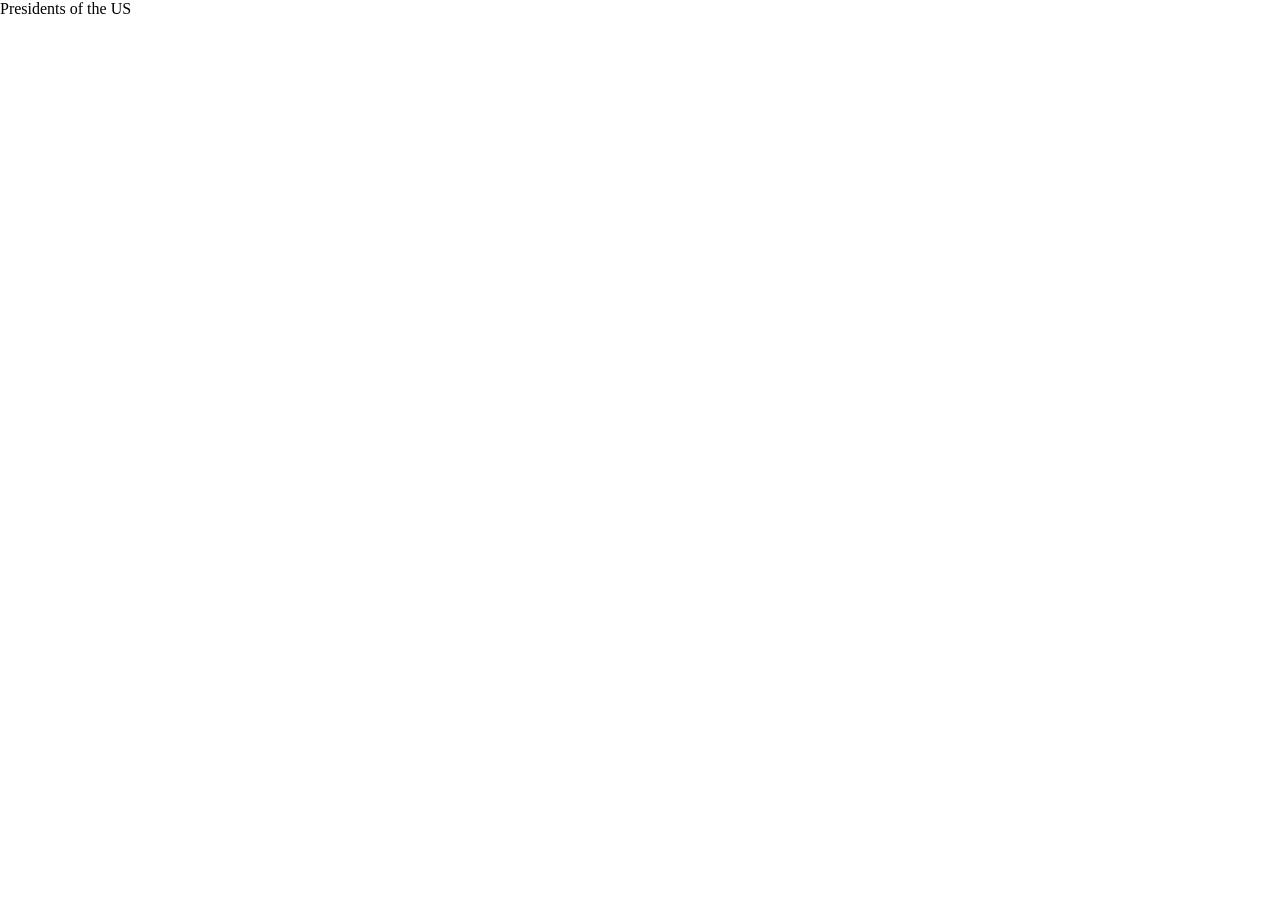
==== presidents/index.html @ c19df2cb "Add files via upload" ====
<!DOCTYPE html>
<html lang="en">

<head>
    <meta charset="UTF-8">
    <meta name="viewport" content="width=device-width, initial-scale=1.0">
    <title>Document</title>

    <link rel="stylesheet" href="css/normalize.css">
    <link rel="stylesheet" href="css/small.css">
    <link rel="stylesheet" href="css/medium.css">
    <link rel="stylesheet" href="css/large.css">

</head>

<body>
    <header>Presidents of the US</header>
    <main id="cards"></main>
    <script src="js/scripts.js" type="module"></script>
</body>

</html>
---- presidents/css/small.css ----
/* Prevent adjustments of font size after orientation changes in IE on Windows Phone and in iOS.  */
html {
    -webkit-text-size-adjust: 100%;
    -ms-text-size-adjust: 100%;
}

/*  apply a natural box layout model to all elements  */
* {
    -moz-box-sizing: border-box;
    -webkit-box-sizing: border-box;
    box-sizing: border-box;
}

#cards {
    display: flex;
    flex-wrap: wrap;
}

#cards figure {
    margin: 0 2%;
    padding: 0 2%;
    flex-basis: 96%;
}

#cards img {
    width: 100%;
}
---- presidents/css/medium.css ----
@media only screen and (min-width: 35rem) {}
#cards figure {
    flex-basis: 46%;
}


/* end media query*/
---- presidents/css/large.css ----
@media only screen and (min-width: 60rem) {
   main {
    max-width: 75rem;
    margin: 0;
   }
    #cards figure {
        flex-basis: 29%;
    }



}

/* end media query*/
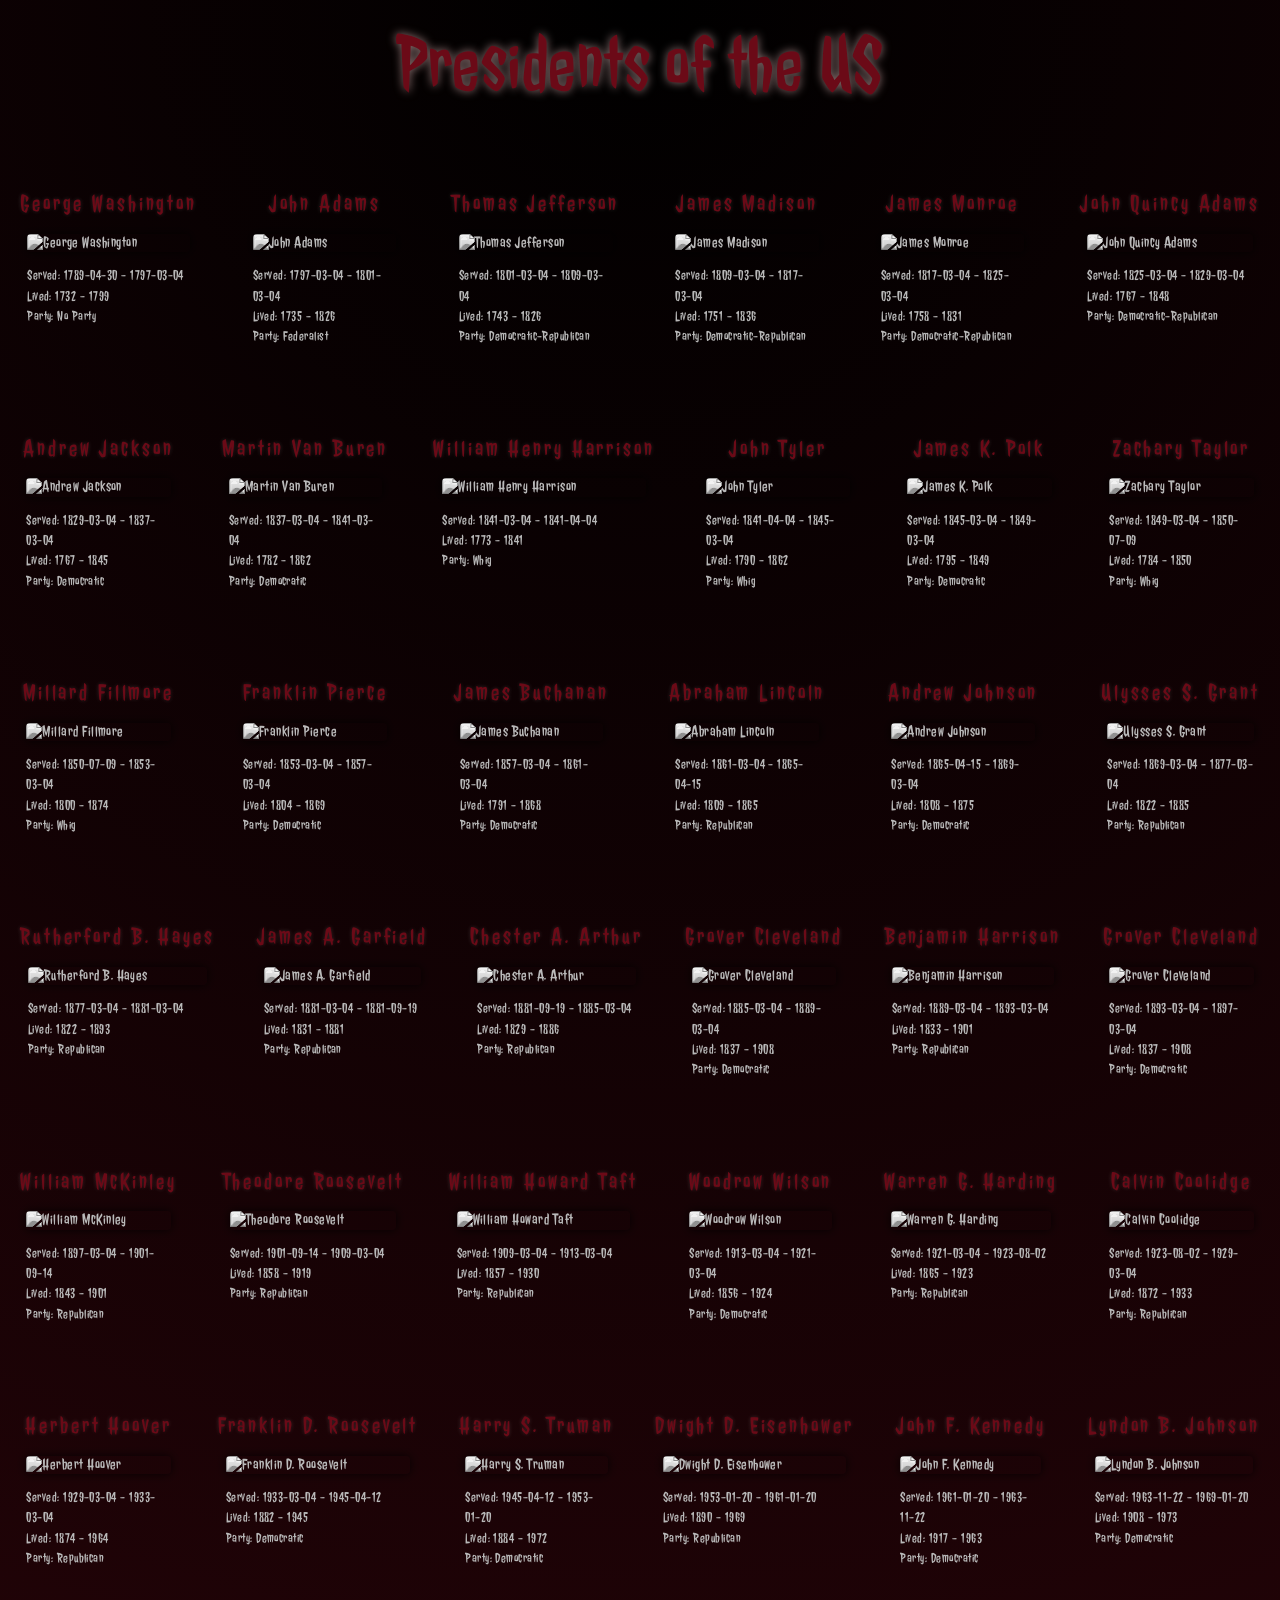
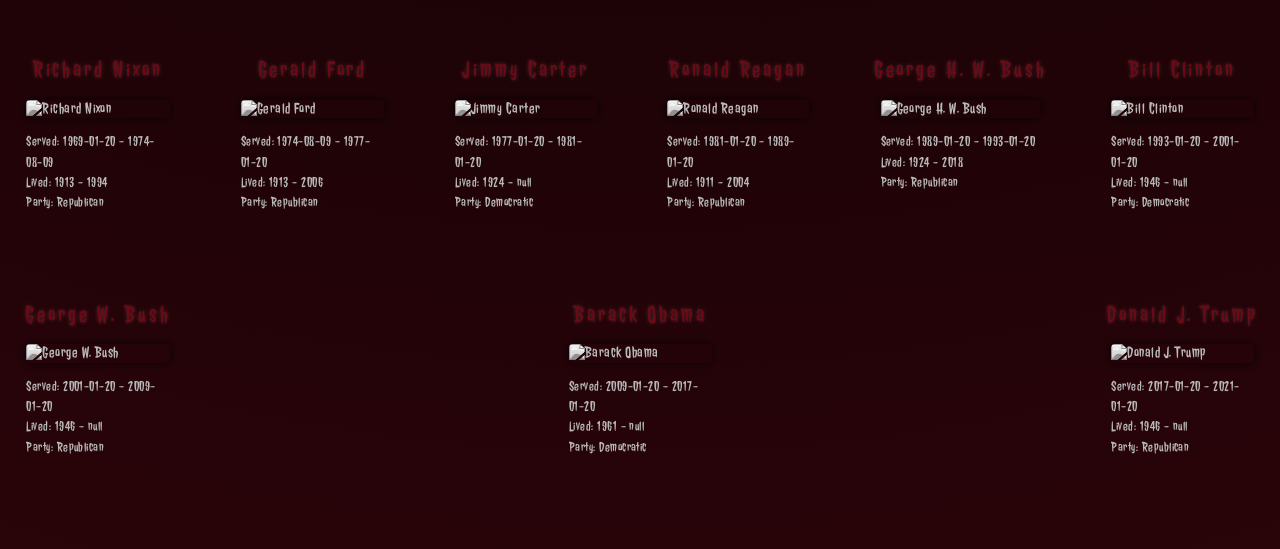
==== commit dc6501f4: "Add files via upload" ====
--- a/presidents/index.html
+++ b/presidents/index.html
@@ -4,8 +4,10 @@
 <head>
     <meta charset="UTF-8">
     <meta name="viewport" content="width=device-width, initial-scale=1.0">
-    <title>Document</title>
-
+    <title>Kylie Stokes Presidents</title>
+    <link rel="preconnect" href="https://fonts.googleapis.com">
+    <link rel="preconnect" href="https://fonts.gstatic.com" crossorigin>
+    <link href="https://fonts.googleapis.com/css2?family=Jolly+Lodger&display=swap" rel="stylesheet">
     <link rel="stylesheet" href="css/normalize.css">
     <link rel="stylesheet" href="css/small.css">
     <link rel="stylesheet" href="css/medium.css">
--- a/presidents/css/small.css
+++ b/presidents/css/small.css
@@ -9,6 +9,14 @@
     -moz-box-sizing: border-box;
     -webkit-box-sizing: border-box;
     box-sizing: border-box;
+}
+
+body {
+    background: radial-gradient(circle at top, #000000, #290409);
+    color: #b8b8b8;
+    font-family: "Jolly Lodger", system-ui;
+    letter-spacing: 0.03em;
+    margin: 0;
 }
 
 #cards {
@@ -24,4 +32,30 @@
 
 #cards img {
     width: 100%;
+    display: block;
+    border-radius: 4px;
+    filter: grayscale(100%) contrast(1.1) brightness(0.9);
+    box-shadow: 0 0 10px rgba(0, 0, 0, 0.8);
+}
+
+header {
+    text-align: center;
+    padding: 1.2rem;
+    font-size: 5rem;
+    color: #6b0a17;
+    text-shadow: 0 0 10px rgba(255, 209, 209, 0.557);
+}
+
+#cards .card p {
+    text-align: center;
+    font-size: 1.2rem;
+    color: #6b0a17;
+    margin: 0.5rem 0 1rem;
+    text-shadow: 0 0 4px rgba(255, 255, 255, 0.15);
+}
+
+#cards figcaption {
+    margin-top: 0.8rem;
+    font-size: 0.85rem;
+    line-height: 1.5;
 }
--- a/presidents/css/medium.css
+++ b/presidents/css/medium.css
@@ -1,7 +1,22 @@
-@media only screen and (min-width: 35rem) {}
-#cards figure {
-    flex-basis: 46%;
-}
+@media only screen and (min-width: 35rem) {
 
+    #cards figure {
+        flex-basis: 46%;
+    }
 
-/* end media query*/+    #cards {
+        justify-content: space-between;
+    }
+
+    #cards .card {
+        padding: 1.25rem;
+    }
+
+    #cards .card p {
+        font-size: 1.35rem;
+        letter-spacing: 0.08em;
+    }
+
+    #cards img {
+        filter: grayscale(100%) contrast(1.15) brightness(0.95);
+    }
--- a/presidents/css/large.css
+++ b/presidents/css/large.css
@@ -1,14 +1,23 @@
 @media only screen and (min-width: 60rem) {
-   main {
-    max-width: 75rem;
-    margin: 0;
-   }
-    #cards figure {
-        flex-basis: 29%;
+
+    #cards {
+        padding: 2rem 0;
+    }
+
+    #cards .card {
+        margin-bottom: 2.5rem;
+        transition: transform 0.4s ease;
     }
 
 
 
-}
+    #cards .card p {
+        font-size: 1.5rem;
+        letter-spacing: 0.12em;
+    }
 
-/* end media query*/+    #cards img {
+        filter: grayscale(100%) contrast(1.2) brightness(0.95);
+    }
+
+ 
